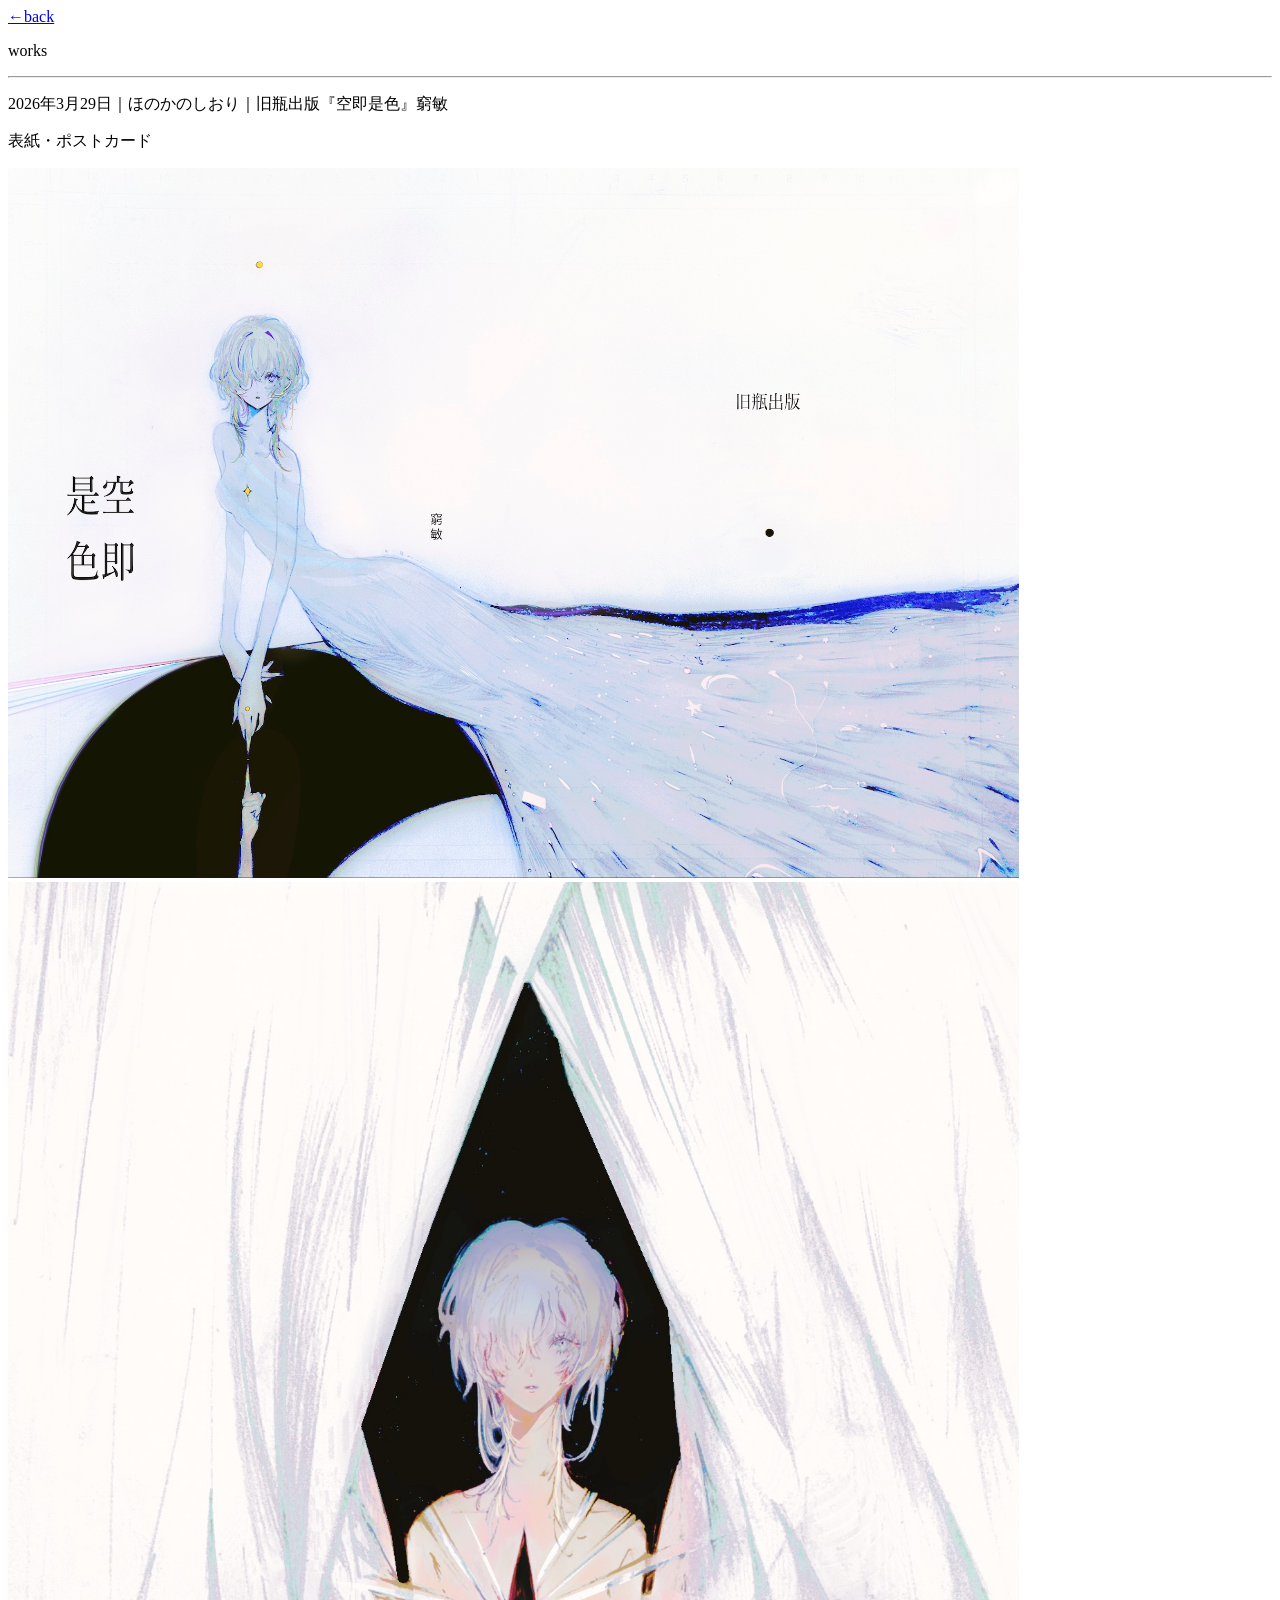
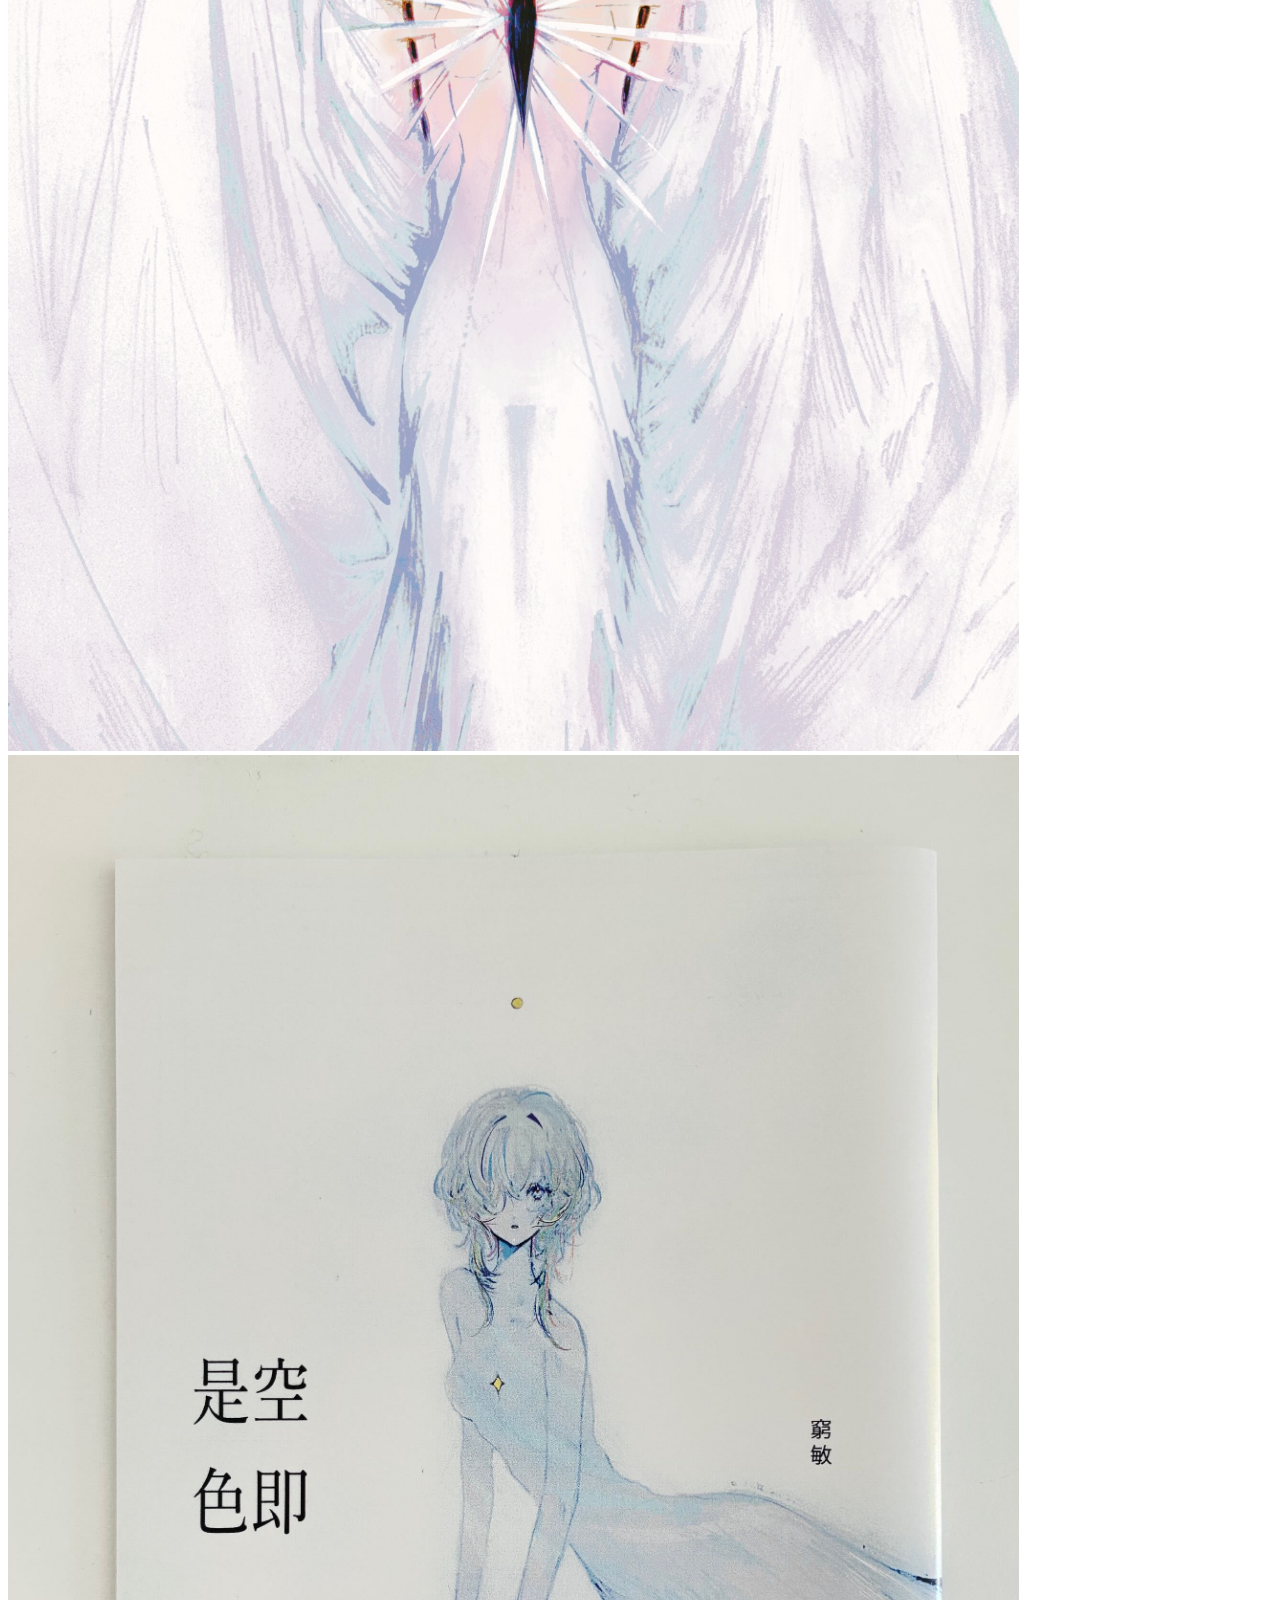
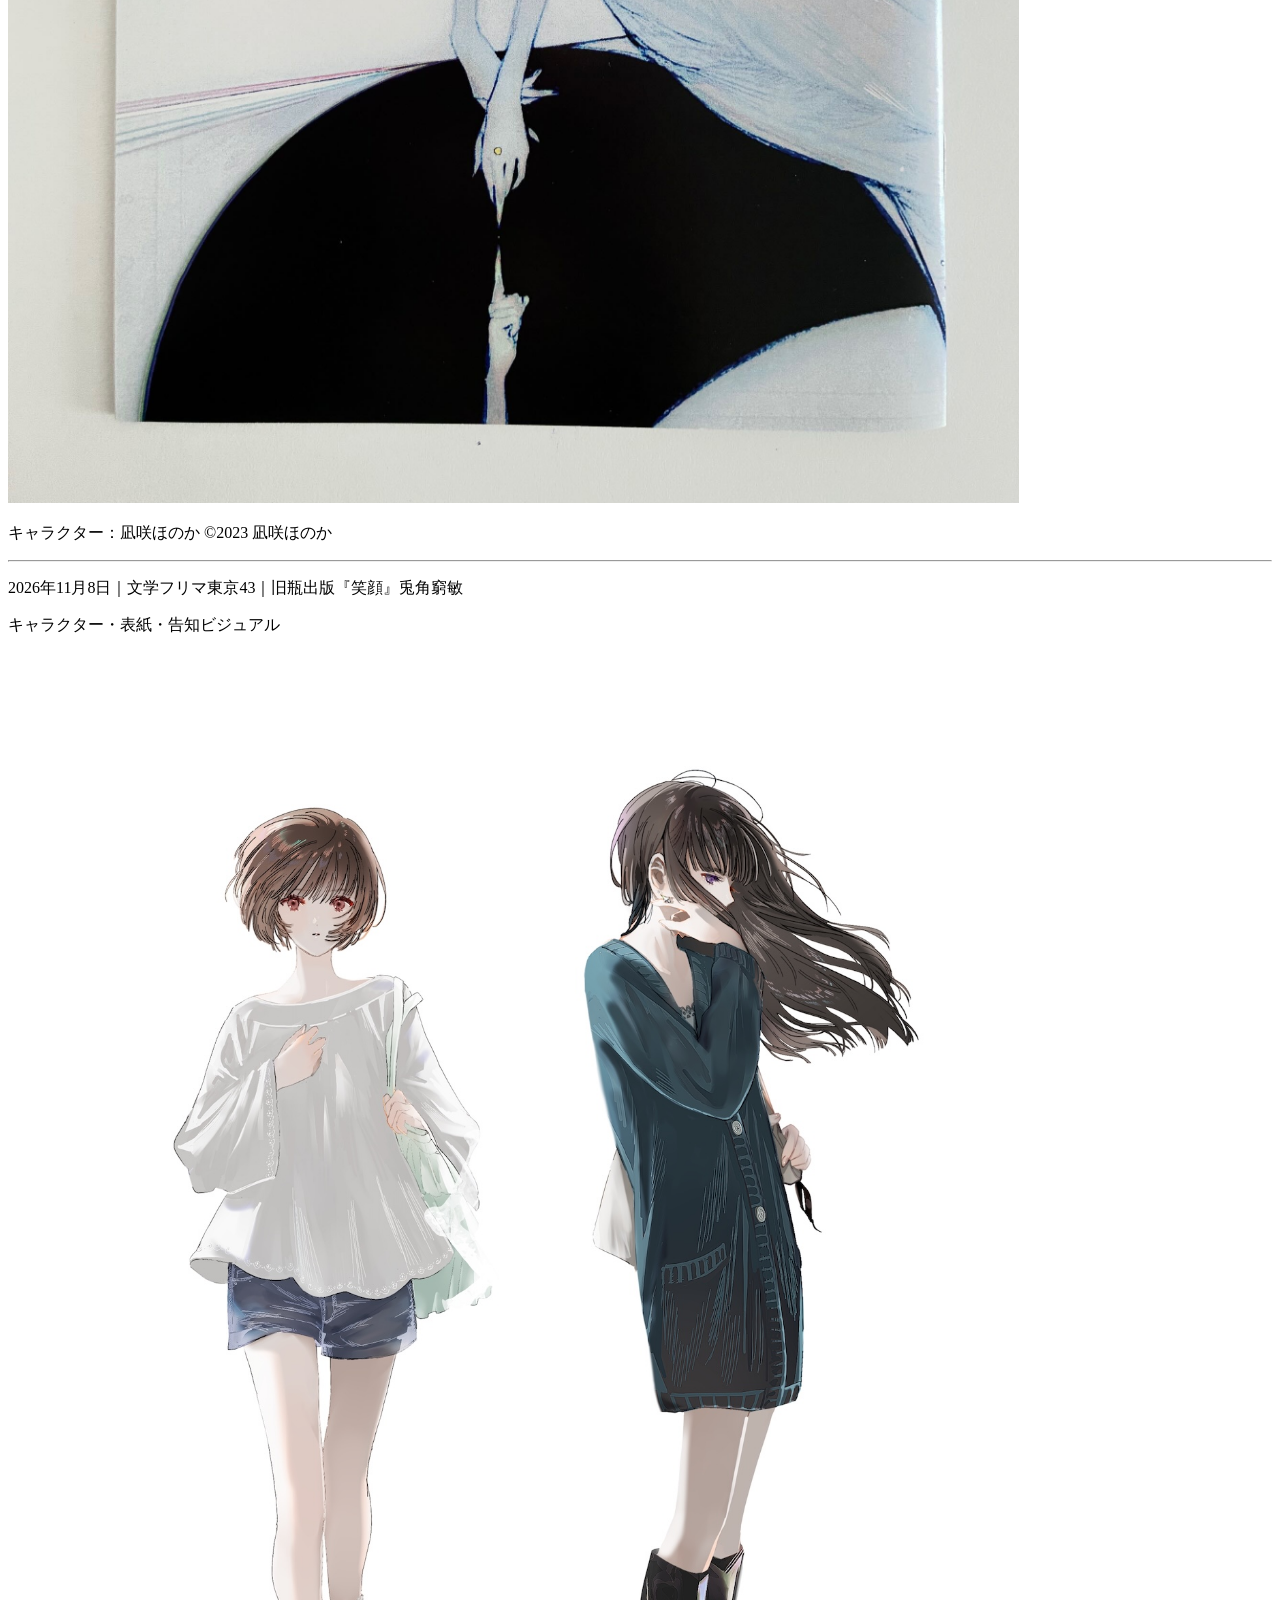
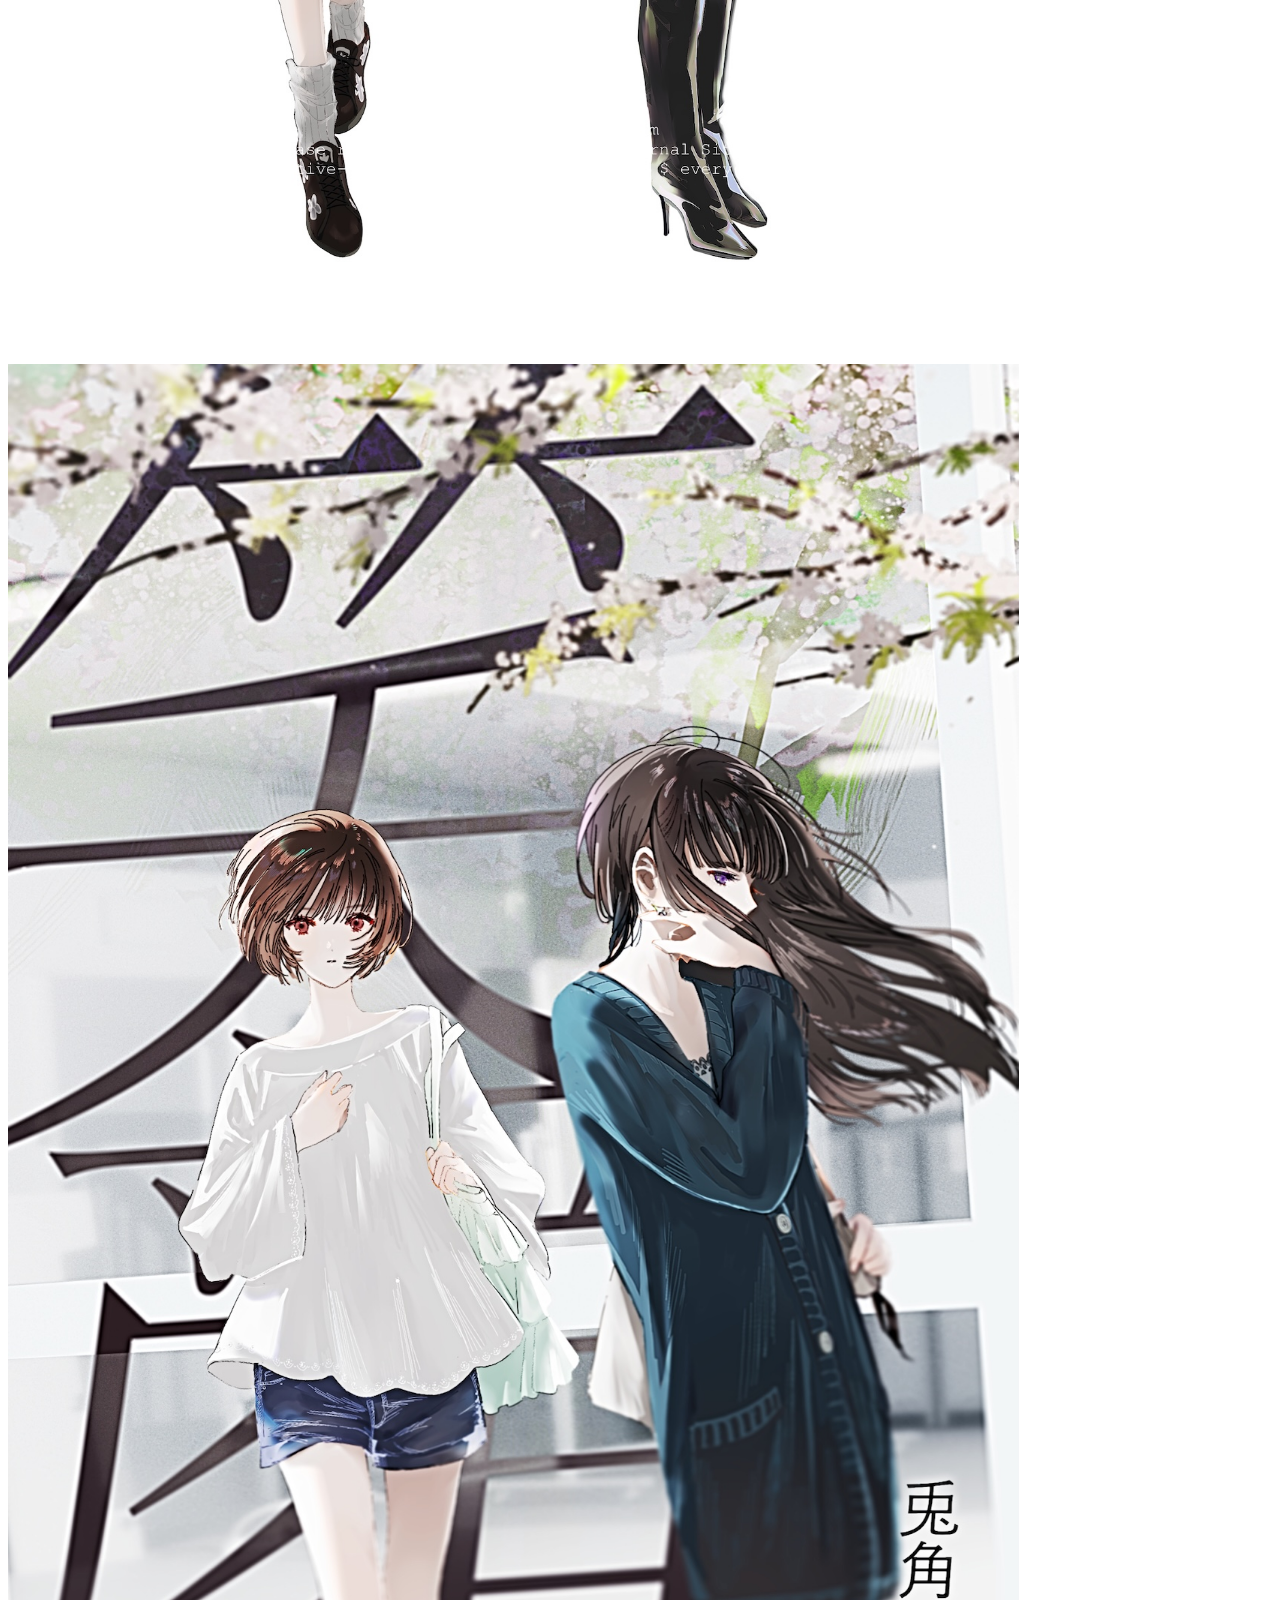
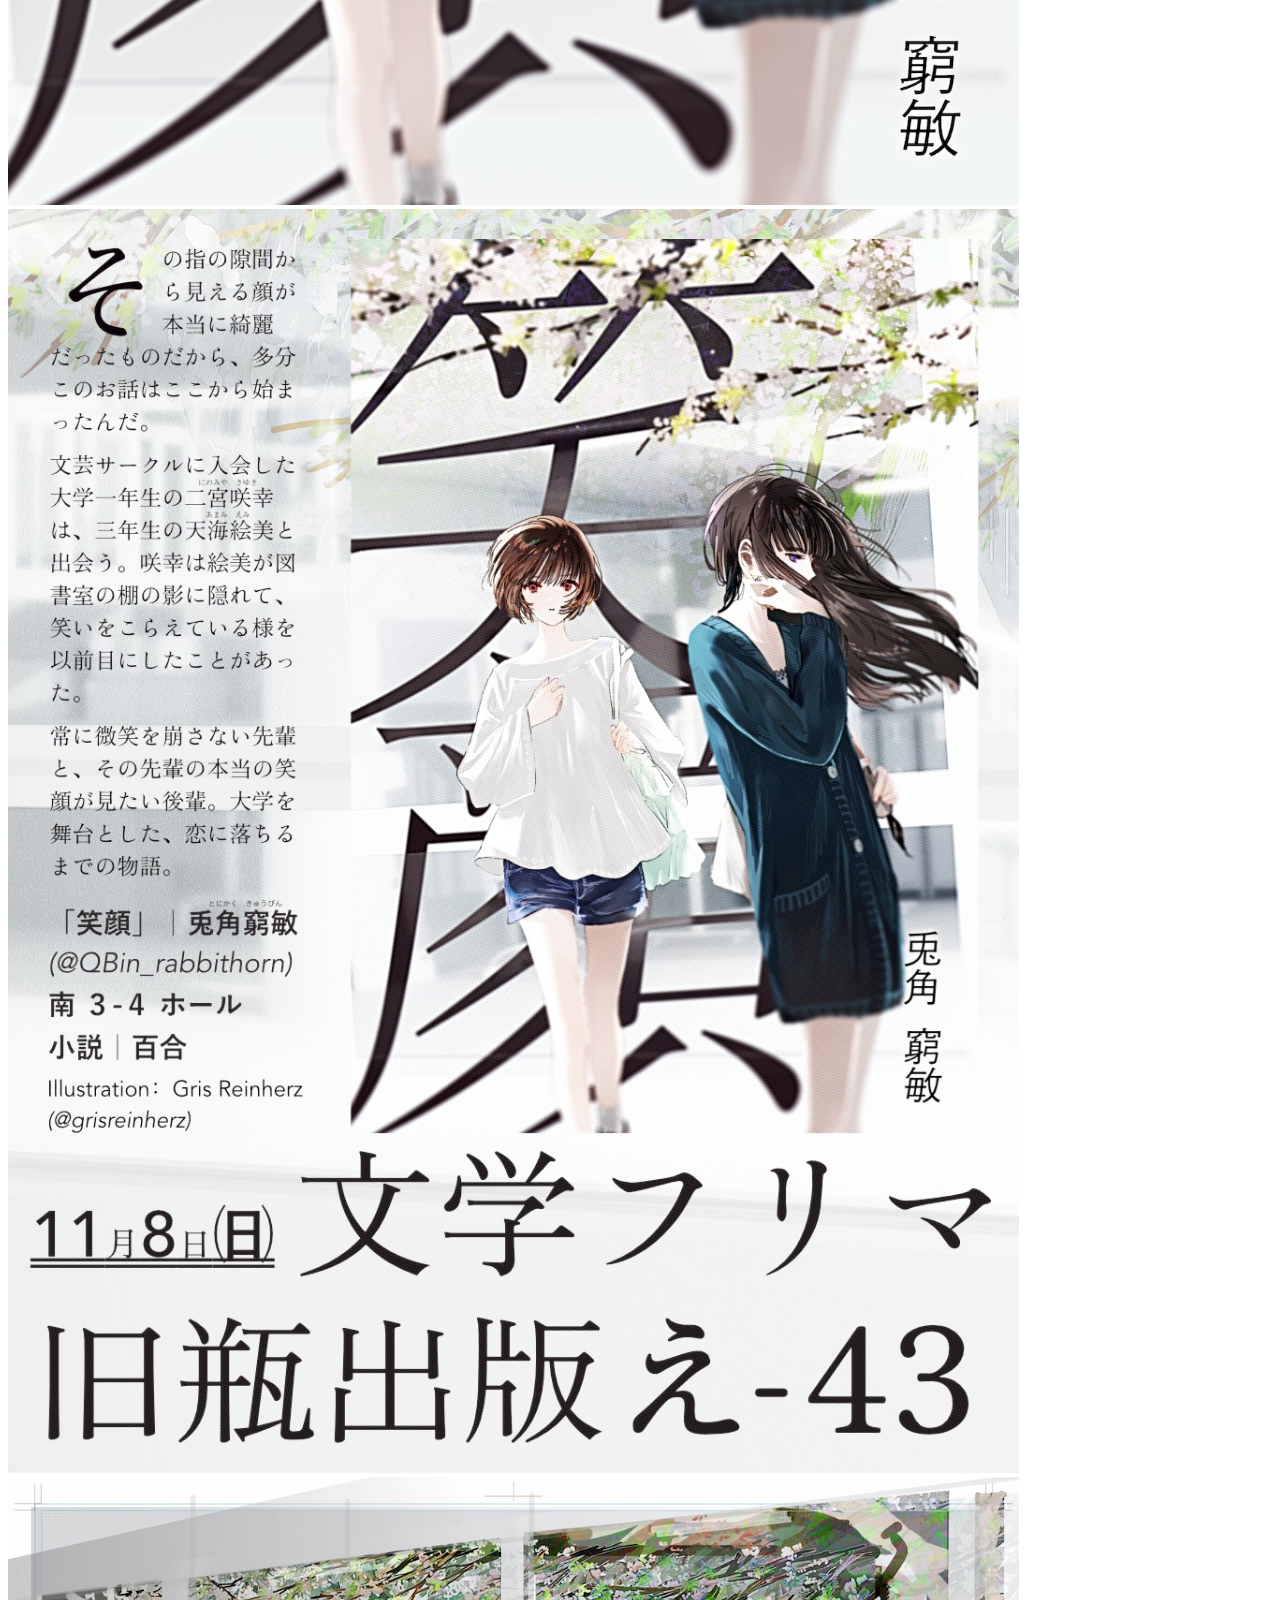
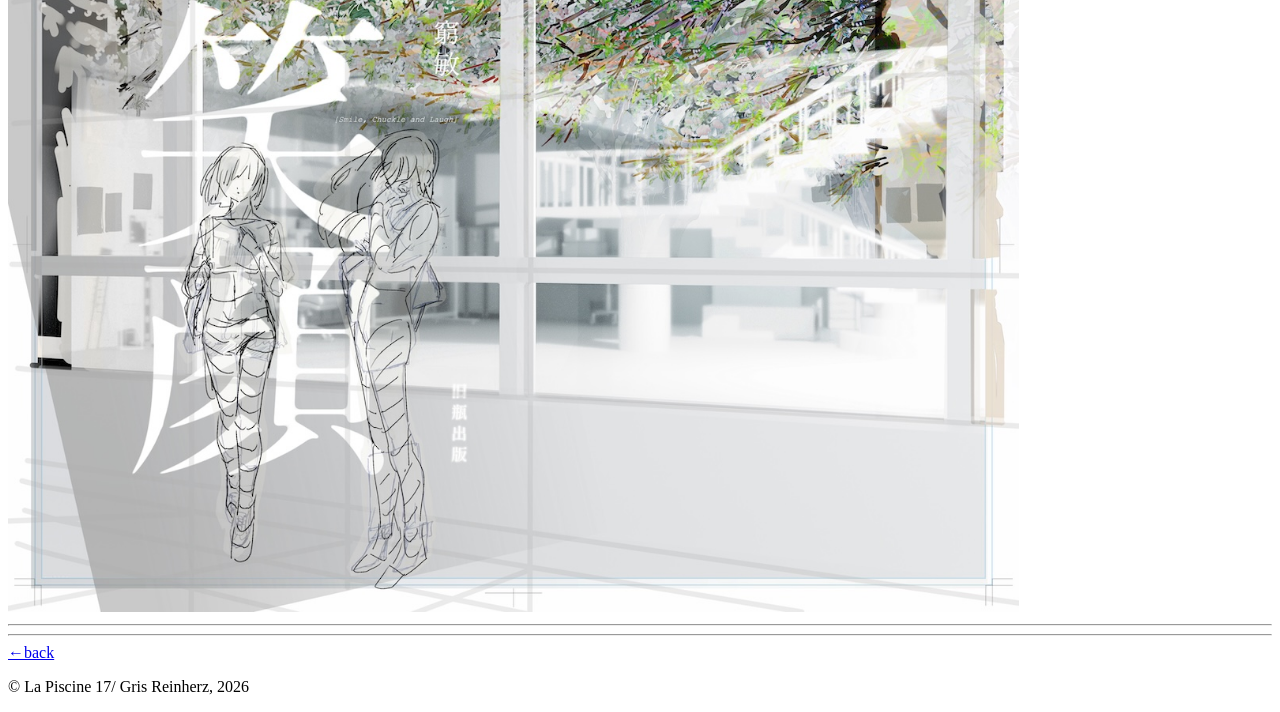
==== work/work.html @ 2e2ea69d "add works" ====
<!DOCTYPE html>
<html lang="ja">
<head>
    <meta name="robots" content="noai, noimageai">
    <meta charset="UTF-8">
    <meta name="viewpport" content="width=device-width">
    <meta name="description" content="Gris Reinherz/ La Piscine 17">
    <meta name="author" content="Gris Reinherz">
    <link rel="stylesheet" href="./style.css">
</head>
<body>
    <a href="../index.html">←back<a>
    <p>works</p>
    <hr>
    <div class="work">
        <p>2026年3月29日｜ほのかのしおり｜旧瓶出版『空即是色』窮敏</p>
        <p>表紙・ポストカード</p>
        <img src="../img/work/2026/2026-1-01.jpg" alt="画像の説明" width="80%">
        <img src="../img/work/2026/2026-1-02.jpg" alt="画像の説明" width="80%">
        <img src="../img/work/2026/2026-1-03.jpg" alt="画像の説明" width="80%">
        <p>キャラクター：凪咲ほのか ©2023 凪咲ほのか</p>
        <hr>
    </div>
    <div class="work">
        <p>2026年11月8日｜文学フリマ東京43｜旧瓶出版『笑顔』兎角窮敏</p>
        <p>キャラクター・表紙・告知ビジュアル</p>
        <img src="../img/work/2026/2026-2-01.jpg" alt="画像の説明" width="80%">
        <img src="../img/work/2026/2026-2-02.jpg" alt="画像の説明" width="80%">
        <img src="../img/work/2026/2026-2-03.jpg" alt="画像の説明" width="80%">
        <img src="../img/work/2026/2026-2-04.jpg" alt="画像の説明" width="80%">
        <hr>
    </div>
</body>
<footer>
    <hr>
    <a href="../index.html">←back<a>
    <p>©︎ La Piscine 17/ Gris Reinherz, 2026</p>
</footer>
</html>
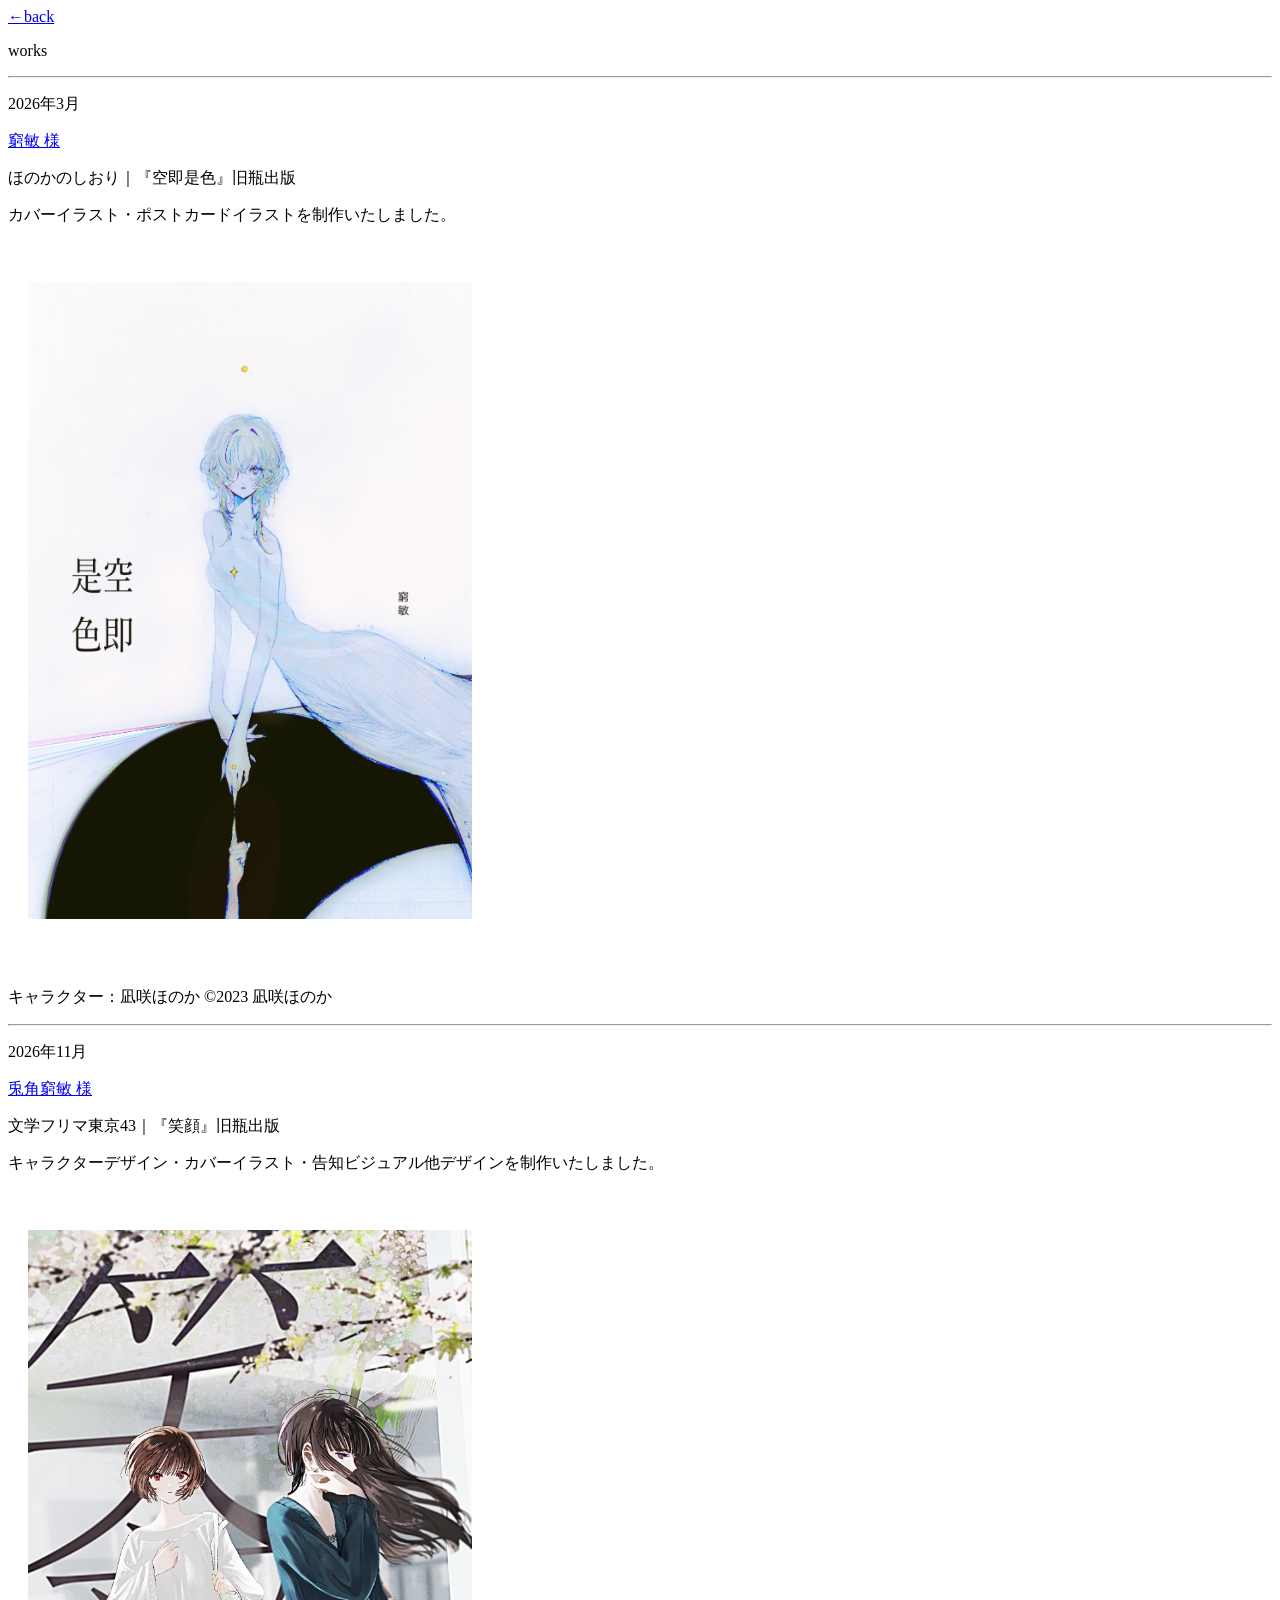
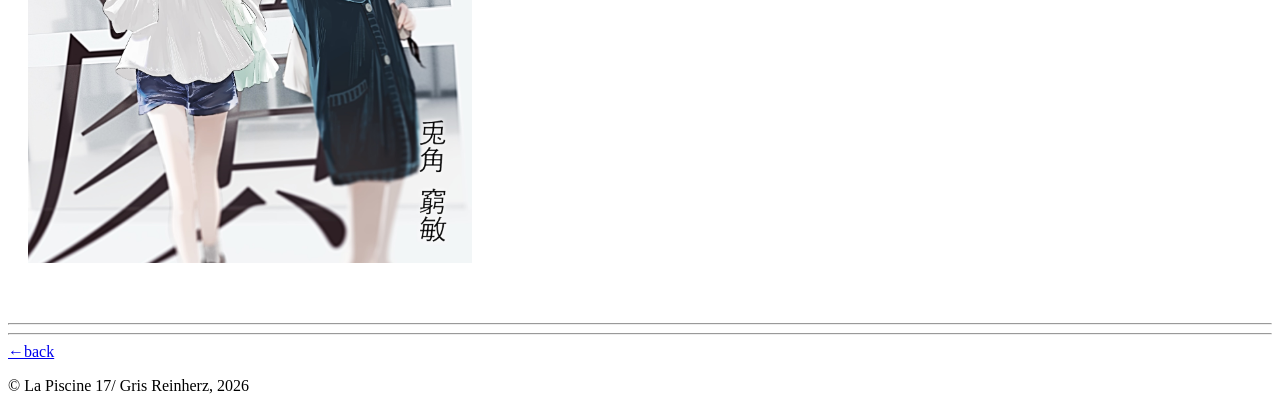
==== commit 51f8d5c0: "img" ====
--- a/work/work.html
+++ b/work/work.html
@@ -2,32 +2,40 @@
 <html lang="ja">
 <head>
     <meta name="robots" content="noai, noimageai">
-    <meta charset="UTF-8">
-    <meta name="viewpport" content="width=device-width">
-    <meta name="description" content="Gris Reinherz/ La Piscine 17">
+    <meta charset="UTF-8" name="viewport" content="width=device-width, initial-scale=1">
+    <meta name="description" content="Gris Reinherz Works">
     <meta name="author" content="Gris Reinherz">
-    <link rel="stylesheet" href="./style.css">
+    <link rel="stylesheet" href="style.css">
 </head>
 <body>
     <a href="../index.html">←back<a>
     <p>works</p>
     <hr>
     <div class="work">
-        <p>2026年3月29日｜ほのかのしおり｜旧瓶出版『空即是色』窮敏</p>
-        <p>表紙・ポストカード</p>
-        <img src="../img/work/2026/2026-1-01.jpg" alt="画像の説明" width="80%">
-        <img src="../img/work/2026/2026-1-02.jpg" alt="画像の説明" width="80%">
-        <img src="../img/work/2026/2026-1-03.jpg" alt="画像の説明" width="80%">
+        <p>2026年3月</p>
+        <p><a href="https://x.com/QBin_tsunderu?s=20">窮敏 様</a></p>
+        <p>ほのかのしおり｜『空即是色』旧瓶出版</p>
+        <p>カバーイラスト・ポストカードイラストを制作いたしました。</p>
+        <ul>
+            <li><img src="../img/work/2026/2026-1-syoei.jpg" alt="『空即是色』書影" width="444px"></li>
+            <li><img src="../img/work/2026/2026-1-photo.jpg" alt="『空即是色』実物写真" width="444px"></li>
+            <li><img src="../img/work/2026/2026-1-postcard.jpg" alt="無料配布されたポストカード用イラスト" width="444px"></li>
+            <li><img src="../img/work/2026/2026-1-hyoshi.jpg" alt="『空即是色』表紙全体画像" width="444px"></li>
+        </ul>
         <p>キャラクター：凪咲ほのか ©2023 凪咲ほのか</p>
         <hr>
     </div>
     <div class="work">
-        <p>2026年11月8日｜文学フリマ東京43｜旧瓶出版『笑顔』兎角窮敏</p>
-        <p>キャラクター・表紙・告知ビジュアル</p>
-        <img src="../img/work/2026/2026-2-01.jpg" alt="画像の説明" width="80%">
-        <img src="../img/work/2026/2026-2-02.jpg" alt="画像の説明" width="80%">
-        <img src="../img/work/2026/2026-2-03.jpg" alt="画像の説明" width="80%">
-        <img src="../img/work/2026/2026-2-04.jpg" alt="画像の説明" width="80%">
+        <p>2026年11月</p>
+        <p><a href="https://x.com/QBin_rabbithorn?s=20">兎角窮敏 様</a></p>
+        <p>文学フリマ東京43｜『笑顔』旧瓶出版</p>
+        <p>キャラクターデザイン・カバーイラスト・告知ビジュアル他デザインを制作いたしました。</p>
+        <ul>
+            <li><img src="../img/work/2026/2026-2-syoei.jpg" alt="『笑顔』書影" width="444px"></li>
+            <li><img src="../img/work/2026/2026-2-character.jpg" alt="「二宮咲幸(左)」「天海絵美(右)」キャラクターイラスト" width="444px"></li>
+            <li><img src="../img/work/2026/2026-2-kokuchi.jpg" alt="文学フリマ東京43での告知ビジュアル" width="444px"></li>
+            <li><img src="../img/work/2026/2026-2-katei.jpg" alt="表紙レイアウト構成過程" width="444px"></li>
+        </ul>
         <hr>
     </div>
 </body>
--- a/work/style.css
+++ b/work/style.css
@@ -0,0 +1,23 @@
+p {width: 88vw;}
+
+ul {
+	width: 444px;
+  padding: 20px;
+  display: flex;
+  gap: 4vw;
+}
+
+li {
+  list-style-type: none;
+  padding: 20px;
+  flex: 0 0 100%;
+}
+
+ul {
+  overflow-x: scroll;
+  scroll-snap-type: x mandatory;
+}
+
+li {
+  scroll-snap-align: center;
+}
